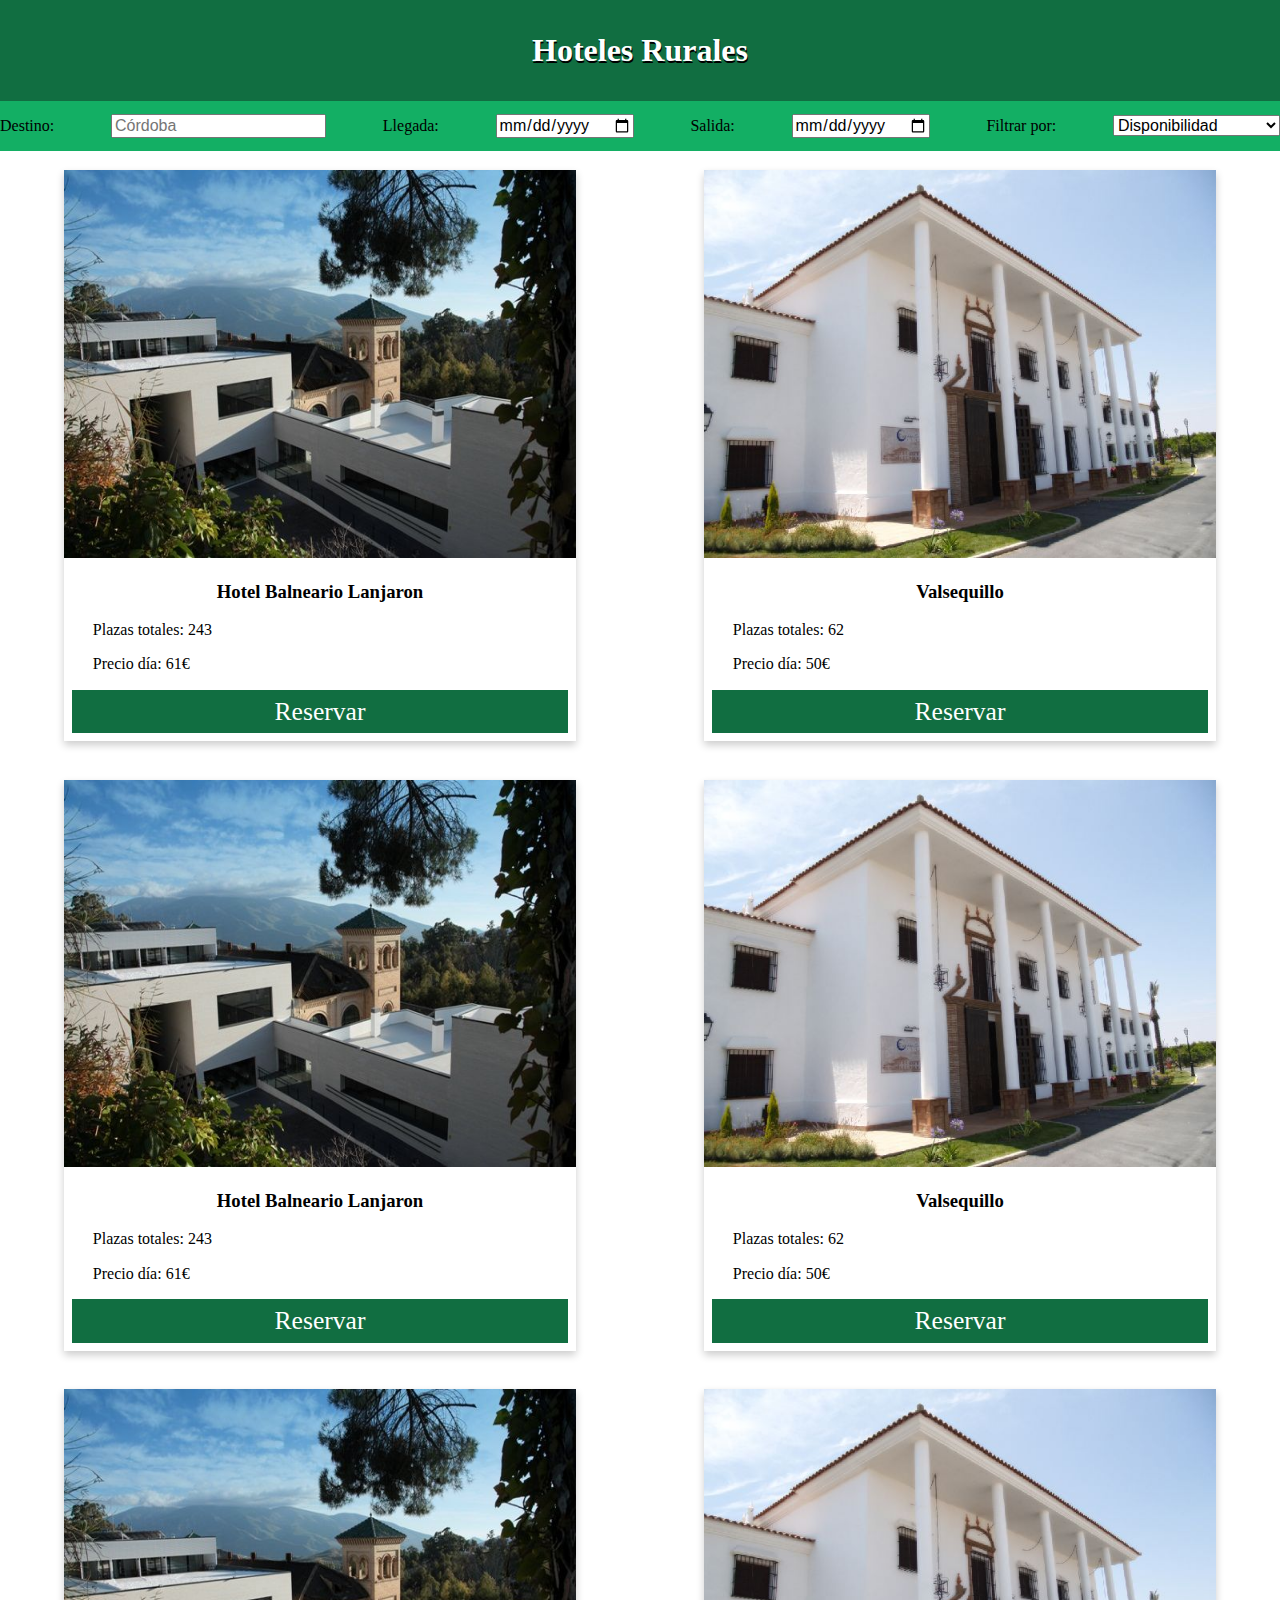
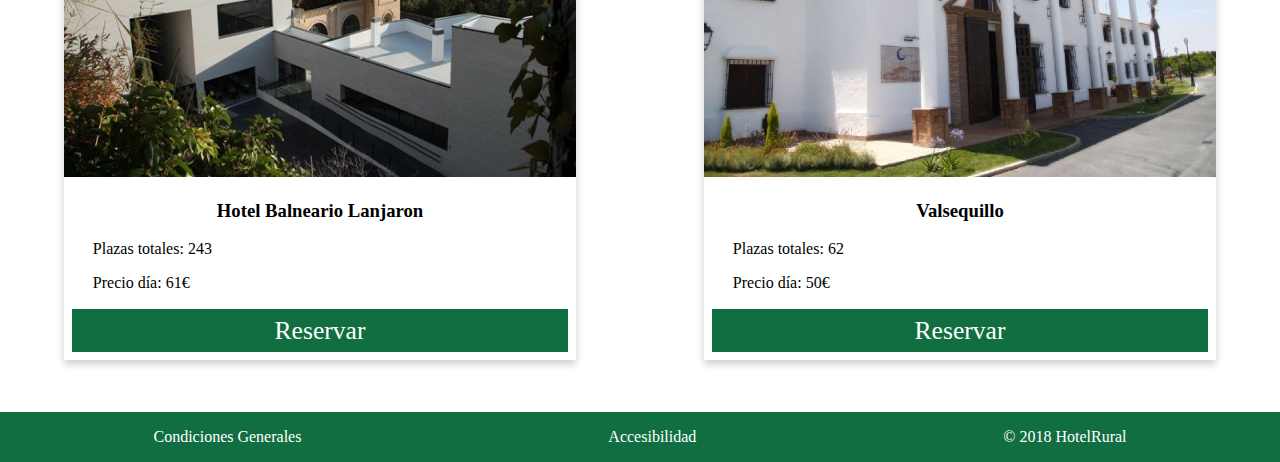
==== pages/principal.html @ ed38c137 "First commit" ====
<!DOCTYPE html>
<html>
  <head>
    <meta charset="utf-8">
    <meta name="viewport" content="width=device-width, initial-scale=1.0">
    <title>Hoteles Rurales - Mario Ferrer Nieto</title>
    <link rel="stylesheet" href="../css/normalize.css">
    <link rel="stylesheet" href="../css/master.css">
  </head>
  <body>

    <header>
        <h1><a href="">Hoteles Rurales</a></h1>
    </header>

    <nav>
      <form class="" action="index.html" method="post">
        <p>Destino:</p>
        <input type="text" name="" value="" placeholder="Córdoba">
        <p>Llegada:</p>
        <input type="date" name="" value="">
        <p>Salida:</p>
        <input type="date" name="" value="">
        <p>Filtrar por:</p>
        <select>
          <option value="disponibilidad">Disponibilidad</option>
          <option value="precioASC">Precio Ascendente</option>
          <option value="precioDESC">Precio Descendente</option>
        </select>
      </form>
    </nav>

  <main>
    <section class="hotel-container">
      <article class="hotel">
        <img src="../img/hotel.jpg" alt="hotel-lanjaron">
        <h3>Hotel Balneario Lanjaron</h3>
        <p>Plazas totales: 243</p>
        <p>Precio día: 61€</p>
        <p id="button-reserva"><a href="informacion.html">Reservar</a></p>
      </article>

      <article class="hotel">
        <img src="../img/hotel2.jpg" alt="valsequillo-hotel">
        <h3>Valsequillo</h3>
        <p>Plazas totales: 62</p>
        <p>Precio día: 50€</p>
        <p id="button-reserva"><a href="informacion.html">Reservar</a></p>
      </article>

      <article class="hotel">
        <img src="../img/hotel.jpg" alt="hotel-lanjaron">
        <h3>Hotel Balneario Lanjaron</h3>
        <p>Plazas totales: 243</p>
        <p>Precio día: 61€</p>
        <p id="button-reserva"><a href="informacion.html">Reservar</a></p>
      </article>

      <article class="hotel">
        <img src="../img/hotel2.jpg" alt="valsequillo-hotel">
        <h3>Valsequillo</h3>
        <p>Plazas totales: 62</p>
        <p>Precio día: 50€</p>
        <p id="button-reserva"><a href="informacion.html">Reservar</a></p>
      </article>

      <article class="hotel">
        <img src="../img/hotel.jpg" alt="hotel-lanjaron">
        <h3>Hotel Balneario Lanjaron</h3>
        <p>Plazas totales: 243</p>
        <p>Precio día: 61€</p>
        <p id="button-reserva"><a href="informacion.html">Reservar</a></p>
      </article>

      <article class="hotel">
        <img src="../img/hotel2.jpg" alt="valsequillo-hotel">
        <h3>Valsequillo</h3>
        <p>Plazas totales: 62</p>
        <p>Precio día: 50€</p>
        <p id="button-reserva"><a href="informacion.html">Reservar</a></p>
      </article>
    </section>
  </main>

  <footer>
    <a href="#">Condiciones Generales</a>
    <a href="#">Accesibilidad</a>
    <p>© 2018 HotelRural</p>
  </footer>

  </body>
</html>
---- css/master.css ----
.welcome{
  text-shadow: 0 13.36px 8.896px #c4b59d,0 -2px 1px #fff;
  letter-spacing: -2px;
  text-align: right;
}
#welcome-image{
  width: 60vw;
  height: auto;
  margin: 5rem;
}
.unlink{
  text-decoration: none;
  color: #000;
}

header{
  background-color: rgb(17, 110, 65);
}
header h1{
  margin: 0;
  padding: 2rem;
  text-align: center;
  color: white;
  text-shadow: 0.8px 1.7px #000000;
}
header h1 a{
  text-decoration: none;
  color: white;
}

nav{
  background-color: rgb(19, 175, 100);
}
nav form{
  display: flex;
  flex-direction: row;
  flex-wrap: wrap;
  justify-content: space-between;
  align-items: center;
}

.hotel-container{
  display: flex;
  flex-direction: row;
  flex-wrap: wrap;
  justify-content: space-around;
}

.hotel {
  margin: 1.2rem 0 1.2rem 0;
  box-shadow: 0 4px 8px 0 rgba(0,0,0,0.2);
  transition: 0.3s;
  width: 32rem;
}

.hotel:hover {
  box-shadow: 0 6px 10px 0 rgba(0,0,0,0.2);
}

.hotel img{
  max-width: 100%;
  height: 24.2em;
}
.hotel h3{
  text-align: center;
}
.hotel p{
  margin-left: 1.8rem;
}
#button-reserva{
  margin: 0.5rem;
  padding: 0.45rem 0.65rem 0.45rem 0.65rem;
  background-color: rgb(17, 110, 65);
  text-align: center;
}
#button-reserva:hover{
  text-shadow: 0.8px 1.7px #000000;
  box-shadow: 0px 0px 4px 0px rgba(0,0,0,0.75);
  transition: 0.3s;
}
#button-reserva a{
  color: #FFFFFF;
  text-decoration: none;
  font-size: 2vw;
  width: 0 auto;
}

footer{
  margin-top: 2rem;
  display: flex;
  flex-direction: row;
  flex-wrap: wrap;
  justify-content: space-around;
  align-items: center;
  background-color: rgb(17, 110, 65);
}
footer p{
  color: white;
}
footer a{
  text-decoration: none;
  color: white;
}


.hotel-images{
  box-shadow: 0px 0px 2px 0px rgba(0,0,0,0.75);
  margin: 1.2rem;
  display: flex;
  flex-direction: row-reverse;
  flex-wrap: nowrap;
}
.image-selected{
  width: 70%;
}
.image-selected img{
  width: 100%;
  height: 100%;
}
.total-images{
  width: 30%;
  display: flex;
  flex-direction: row;
  flex-wrap: wrap;
  justify-content: space-around;
  align-content: space-around;
}
.total-images img{
  max-width: 125px;
  height: 125px;
}

.hotel-description{
  display: inline-block;
  width: 70%;
}
.hotel-description h2{
  text-align: center;
  margin-bottom: 1.5rem;
}
.hotel-description h3{
  margin: 0.9rem 2rem 0.9rem 2rem;
}
.hotel-description p{
  margin: 0.7rem 2rem 0.7rem 2rem;
  text-align: justify;
}

.reserva{
  box-shadow: 0px 0px 2px 0px rgba(0,0,0,0.75);
  padding: 0.5rem;
  display: inline-block;
  vertical-align: top;
  width: 27%;
}

.reserva h3{
   text-align: center;
}
.reserva form{
  display: flex;
  flex-direction: column;

}
.reserva form p{
  text-align: center;
}
#enviar-reserva{
  margin: 0.5rem;
  padding: 0.45rem 0.65rem 0.45rem 0.65rem;
  background-color: rgb(17, 110, 65);
  border: 0 none;
  text-align: center;
  color: #FFFFFF;
}
#enviar-reserva:hover{
  text-shadow: 0.6px 1.5px #000000;
  box-shadow: 0px 0px 2px 0px rgba(0,0,0,0.75);
  transition: 0.3s;
}


/* Para moviles */
@media only screen and (max-width: 768px) {
  nav{
    padding: 0.8rem 0 0.8rem 0;
  }
  nav form{
    display: flex;
    flex-direction: column;
    justify-content: center;
    align-items: stretch;
  }
  nav form p{
    text-align: center;
  }

  #button-reserva a{
    font-size: 4.5vw;
  }

  .hotel-images{
    margin: 1.2rem;
    flex-direction: column;
  }
  .image-selected{
    width: 100%;
  }
  .total-images{
    width: 100%;
    justify-content: space-between;
  }
  .total-images img{
    max-width: 50px;
    height: 50px;
  }

  .hotel-description{
    display: block;
    width: 100%;
  }
  .reserva{
    display: block;
    width: 100%;
  }

}
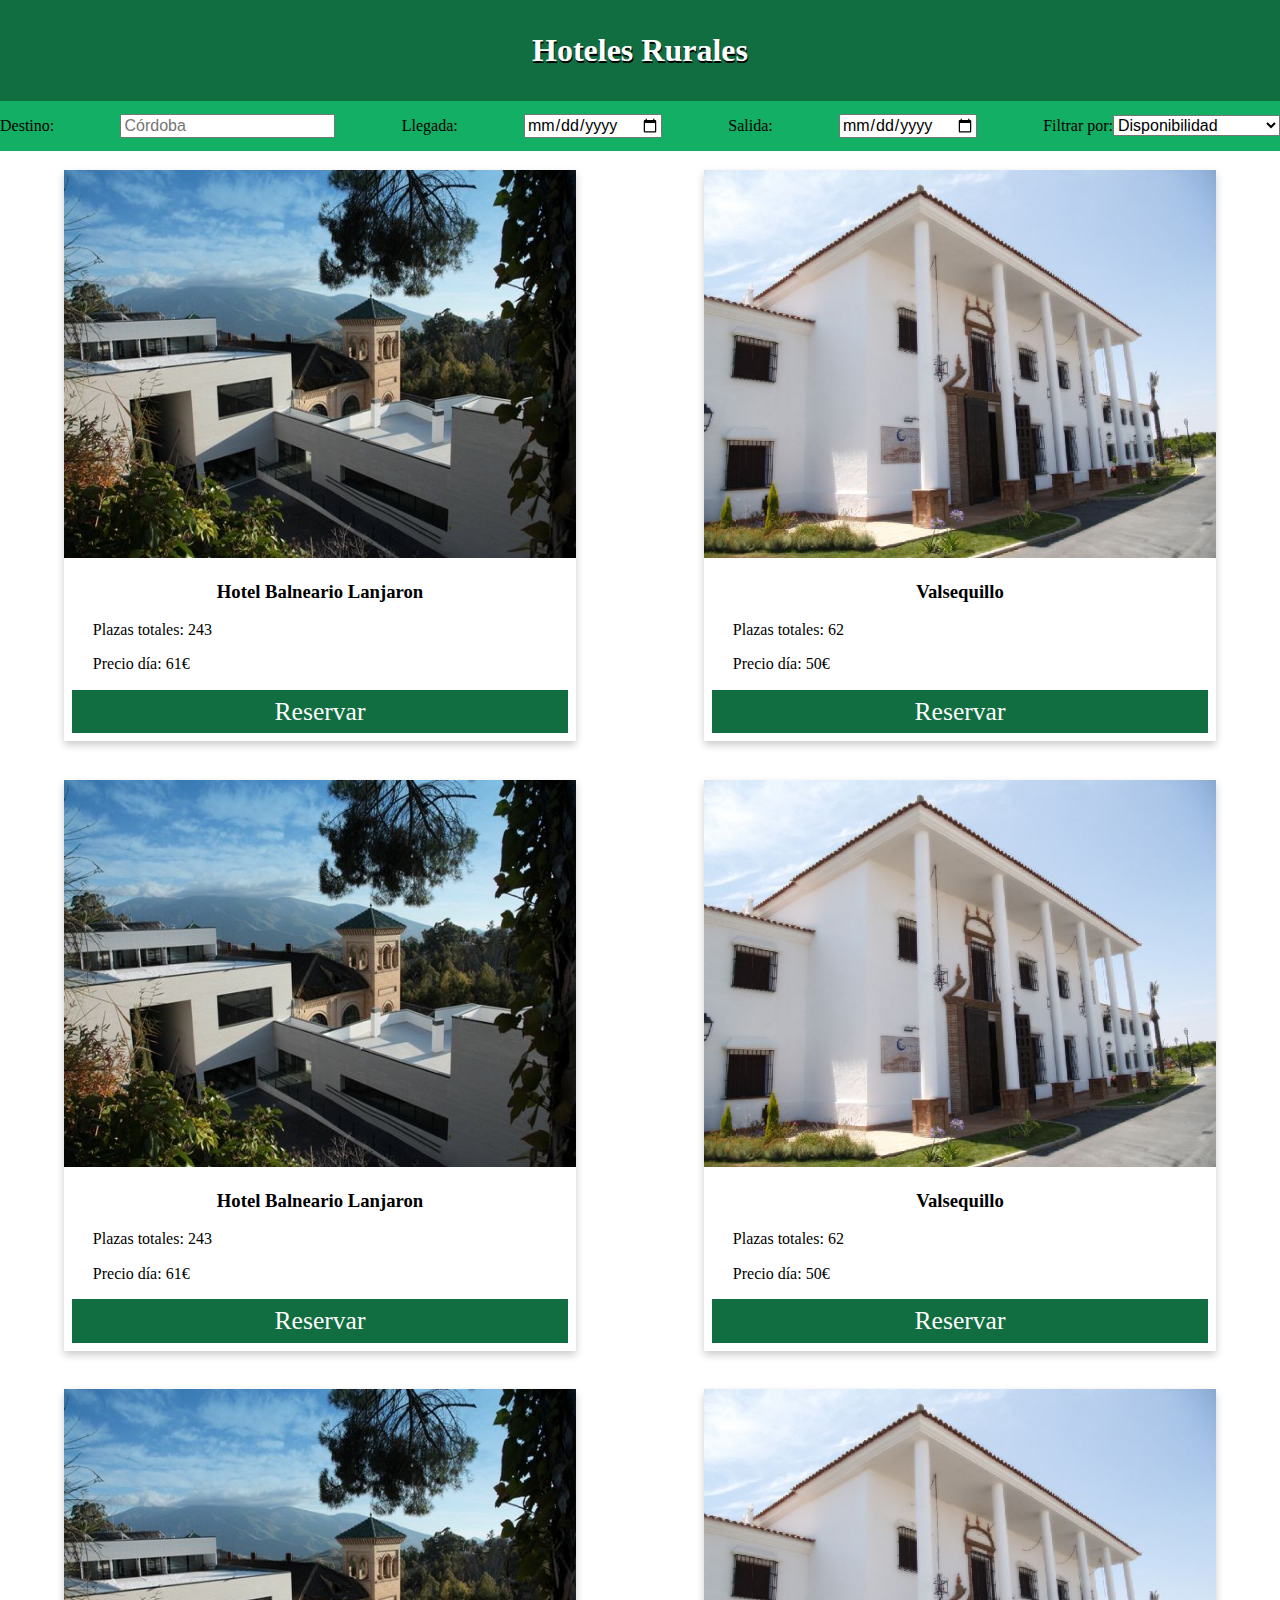
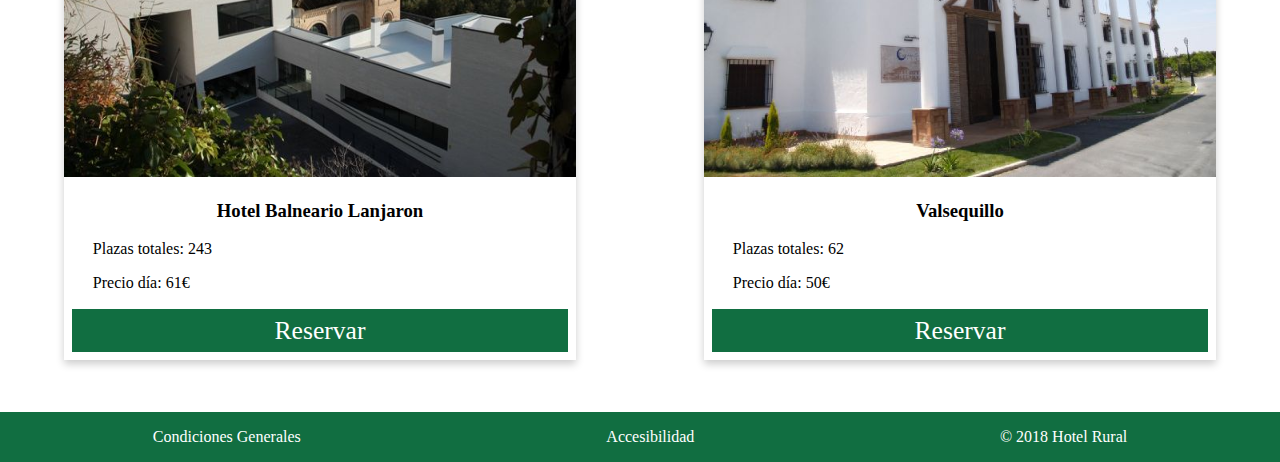
==== commit d28a9916: "animation of index" ====
--- a/pages/principal.html
+++ b/pages/principal.html
@@ -85,7 +85,7 @@
   <footer>
     <a href="#">Condiciones Generales</a>
     <a href="#">Accesibilidad</a>
-    <p>© 2018 HotelRural</p>
+    <p>© 2018 Hotel Rural</p>
   </footer>
 
   </body>
--- a/css/master.css
+++ b/css/master.css
@@ -8,6 +8,45 @@
   height: auto;
   margin: 5rem;
 }
+@keyframes swing
+{
+    15%
+    {
+        -webkit-transform: translateX(5px);
+        transform: translateX(5px);
+    }
+    30%
+    {
+        -webkit-transform: translateX(-5px);
+        transform: translateX(-5px);
+    }
+    50%
+    {
+        -webkit-transform: translateX(3px);
+        transform: translateX(3px);
+    }
+    65%
+    {
+        -webkit-transform: translateX(-3px);
+        transform: translateX(-3px);
+    }
+    80%
+    {
+        -webkit-transform: translateX(2px);
+        transform: translateX(2px);
+    }
+    100%
+    {
+        -webkit-transform: translateX(0);
+        transform: translateX(0);
+    }
+}
+.welcome{
+  -webkit-animation: swing 1s ;
+  animation: swing 1s ease;
+  -webkit-animation-iteration-count: infinite;
+  animation-iteration-count: infinite;
+}
 .unlink{
   text-decoration: none;
   color: #000;
@@ -37,6 +76,10 @@
   flex-wrap: wrap;
   justify-content: space-between;
   align-items: center;
+}
+nav form input{
+  /* width: 100%; */
+  margin: 0 auto;
 }
 
 .hotel-container{
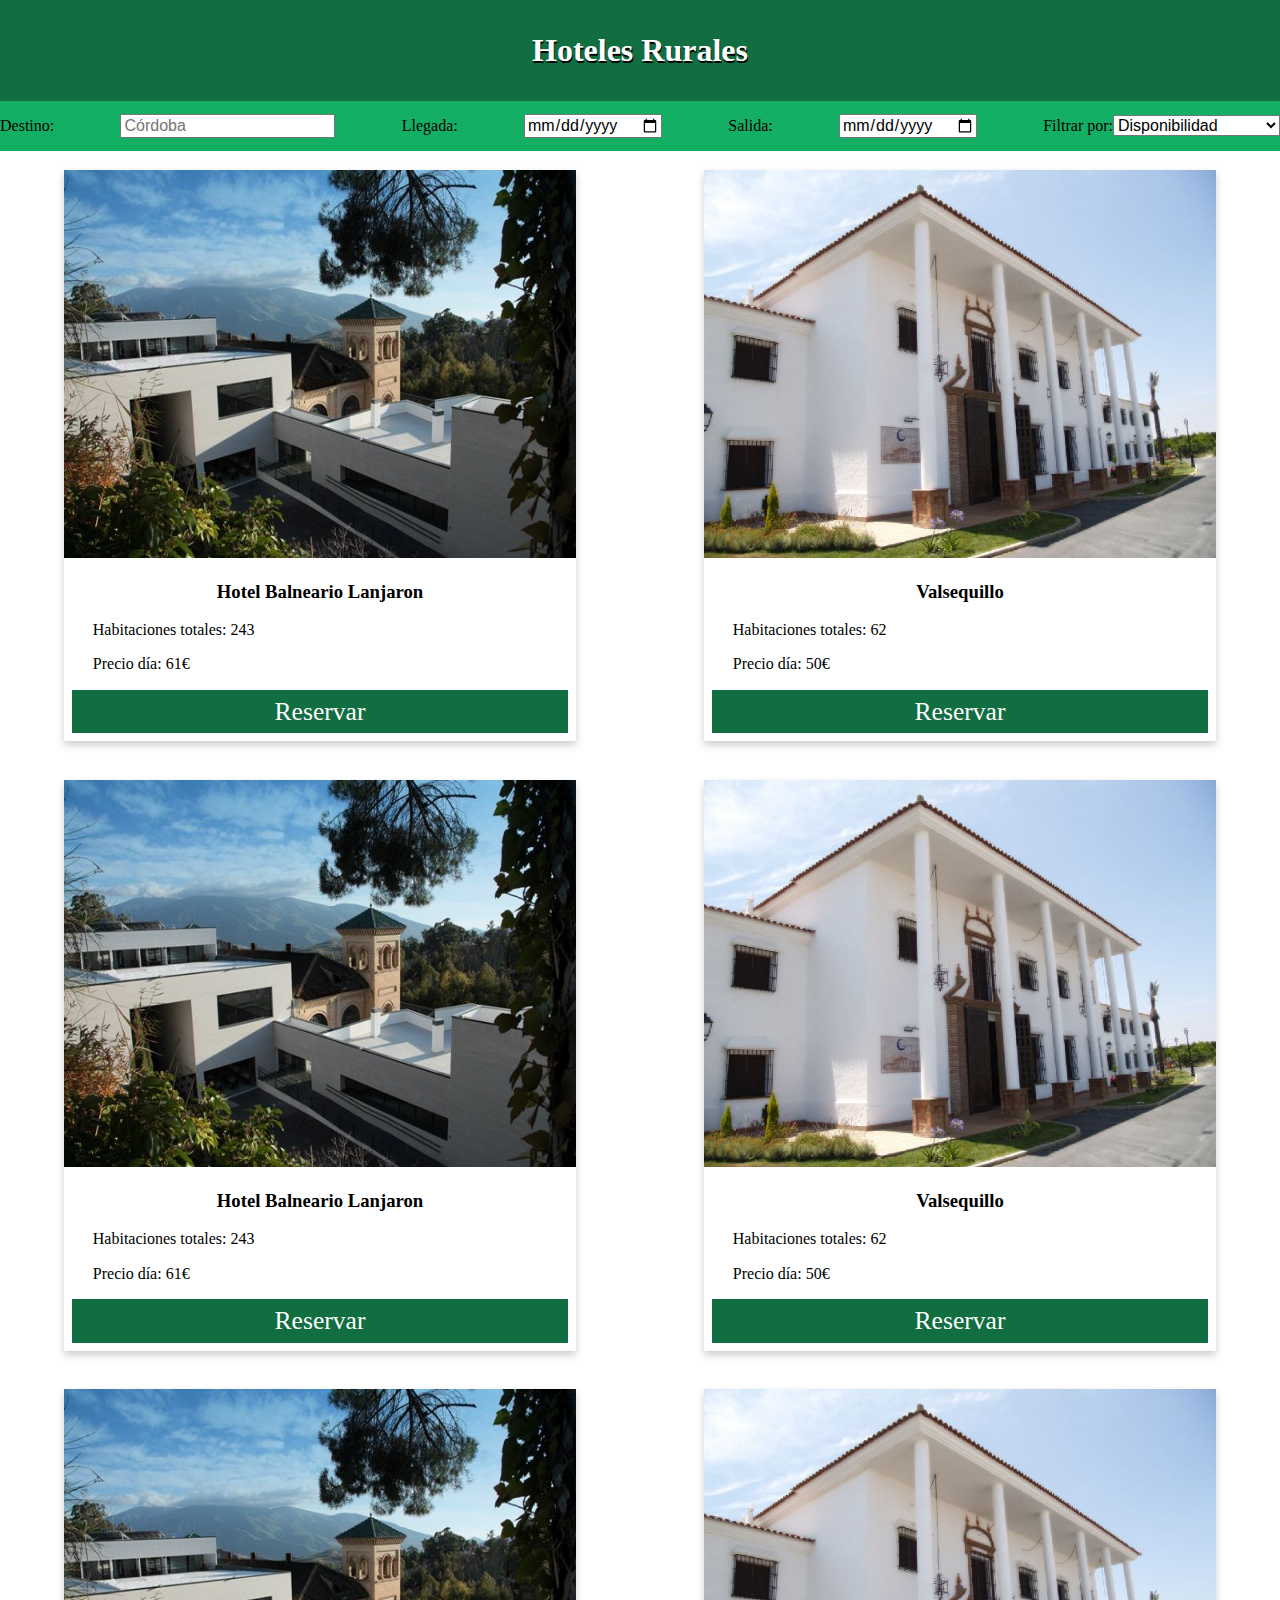
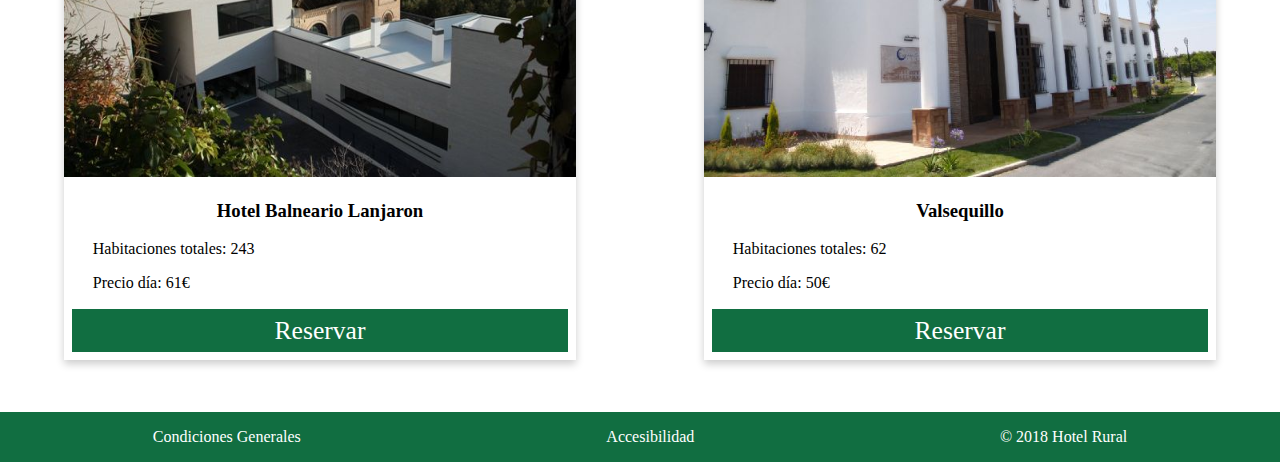
==== commit 451f0482: "Added icons and change mobile filter" ====
--- a/pages/principal.html
+++ b/pages/principal.html
@@ -35,7 +35,7 @@
       <article class="hotel">
         <img src="../img/hotel.jpg" alt="hotel-lanjaron">
         <h3>Hotel Balneario Lanjaron</h3>
-        <p>Plazas totales: 243</p>
+        <p>Habitaciones totales: 243</p>
         <p>Precio día: 61€</p>
         <p id="button-reserva"><a href="informacion.html">Reservar</a></p>
       </article>
@@ -43,7 +43,7 @@
       <article class="hotel">
         <img src="../img/hotel2.jpg" alt="valsequillo-hotel">
         <h3>Valsequillo</h3>
-        <p>Plazas totales: 62</p>
+        <p>Habitaciones totales: 62</p>
         <p>Precio día: 50€</p>
         <p id="button-reserva"><a href="informacion.html">Reservar</a></p>
       </article>
@@ -51,7 +51,7 @@
       <article class="hotel">
         <img src="../img/hotel.jpg" alt="hotel-lanjaron">
         <h3>Hotel Balneario Lanjaron</h3>
-        <p>Plazas totales: 243</p>
+        <p>Habitaciones totales: 243</p>
         <p>Precio día: 61€</p>
         <p id="button-reserva"><a href="informacion.html">Reservar</a></p>
       </article>
@@ -59,7 +59,7 @@
       <article class="hotel">
         <img src="../img/hotel2.jpg" alt="valsequillo-hotel">
         <h3>Valsequillo</h3>
-        <p>Plazas totales: 62</p>
+        <p>Habitaciones totales: 62</p>
         <p>Precio día: 50€</p>
         <p id="button-reserva"><a href="informacion.html">Reservar</a></p>
       </article>
@@ -67,7 +67,7 @@
       <article class="hotel">
         <img src="../img/hotel.jpg" alt="hotel-lanjaron">
         <h3>Hotel Balneario Lanjaron</h3>
-        <p>Plazas totales: 243</p>
+        <p>Habitaciones totales: 243</p>
         <p>Precio día: 61€</p>
         <p id="button-reserva"><a href="informacion.html">Reservar</a></p>
       </article>
@@ -75,7 +75,7 @@
       <article class="hotel">
         <img src="../img/hotel2.jpg" alt="valsequillo-hotel">
         <h3>Valsequillo</h3>
-        <p>Plazas totales: 62</p>
+        <p>Habitaciones totales: 62</p>
         <p>Precio día: 50€</p>
         <p id="button-reserva"><a href="informacion.html">Reservar</a></p>
       </article>
--- a/css/master.css
+++ b/css/master.css
@@ -208,6 +208,9 @@
 .reserva form p{
   text-align: center;
 }
+.reserva form p a{
+  color: rgb(17, 110, 65);
+}
 #enviar-reserva{
   margin: 0.5rem;
   padding: 0.45rem 0.65rem 0.45rem 0.65rem;
@@ -234,6 +237,9 @@
     justify-content: center;
     align-items: stretch;
   }
+  nav form input{
+    width: 100%;
+  }
   nav form p{
     text-align: center;
   }
@@ -262,9 +268,31 @@
     display: block;
     width: 100%;
   }
+  .hotel-description ul li{
+    margin: 0.5rem 0.5rem;
+  }
+  .hotel-description ul li img{
+    width: 50px;
+    height: auto;
+  }
   .reserva{
     display: block;
-    width: 100%;
-  }
-
-}
+    width: 90%;
+    margin: 0 auto;
+  }
+
+}
+
+.hotel-description ul{
+  display: flex;
+  flex-direction: row;
+  flex-wrap: wrap;
+  list-style-type: none;
+}
+.hotel-description ul li{
+  margin: 1.2rem 0.5rem;
+}
+.hotel-description ul li img{
+  width: 70px;
+  height: auto;
+}
